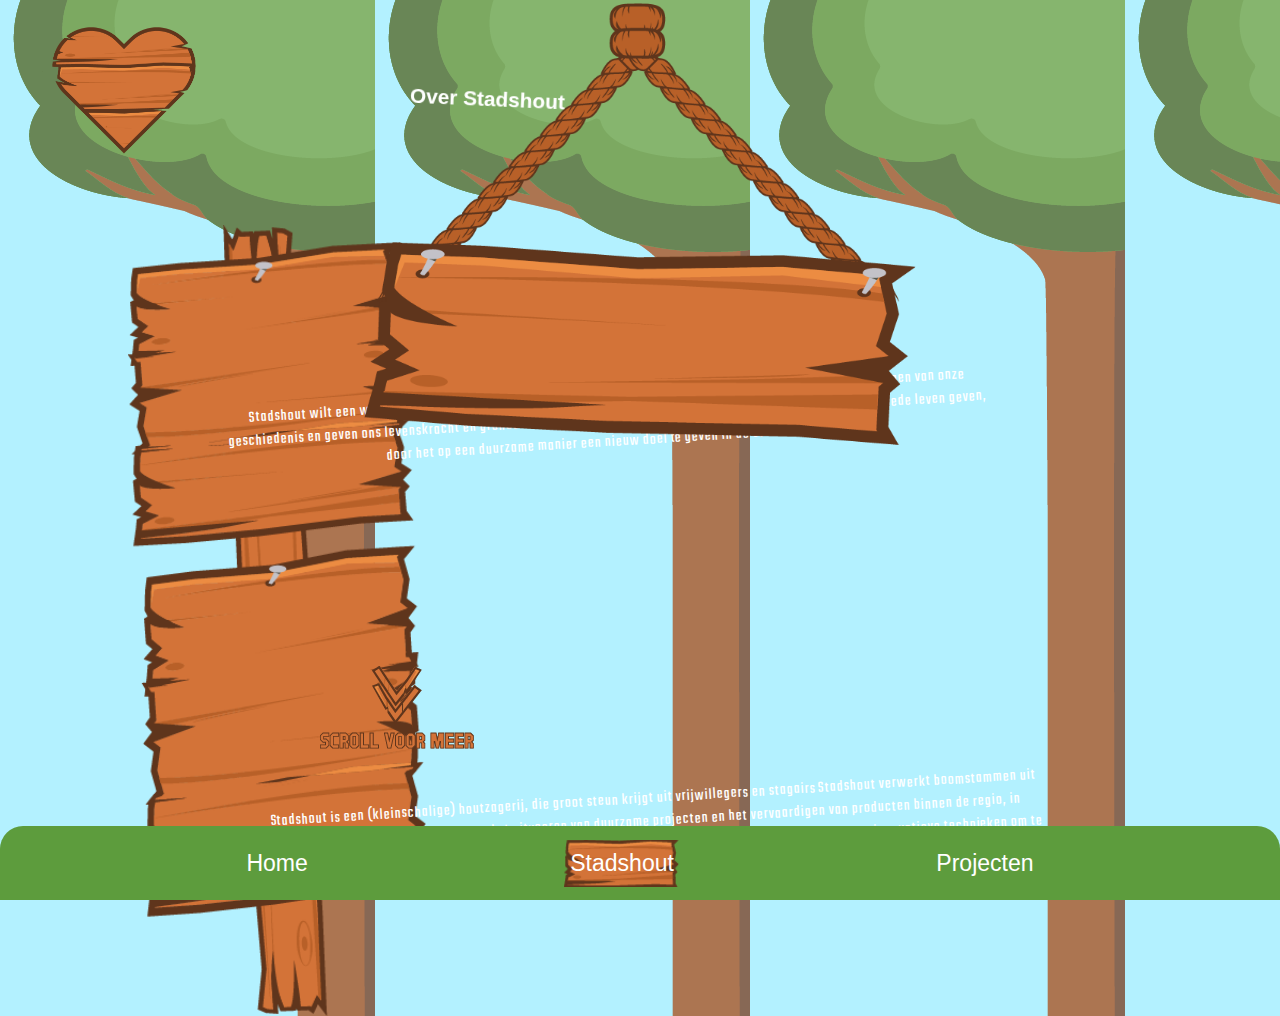
==== over_stadshout.html @ ace2f5f7 "Add files via upload" ====
<!DOCTYPE html>
<html lang="nl">
<head>
    <meta charset="UTF-8">
    <link rel="stylesheet" href="delievegroenestad.css">
    <link rel="javasheet"  href="nav-java.js">
    <link rel="stylesheet" href="https://fonts.cdnfonts.com/css/signwood">
    <link rel="preconnect" href="https://fonts.googleapis.com">
    <link rel="preconnect" href="https://fonts.gstatic.com" crossorigin>
    <link href="https://fonts.googleapis.com/css2?family=Teko:wght@300..700&display=swap" rel="stylesheet">
    <meta name="viewport" content="width=device-width, initial-scale=1.0">
    <title>Amsterdam Houdt van Hout</title>
</head>

<body>
    <header>

        <img src="afbeeldingen/logo.png" class="logo" alt="logo">

    
    <div class="titel">   
        <div>
        <img class="titel-bord" src="afbeeldingen/title-bord.png" alt="titel-bord">
        <h2 class="titel-tekst-1">Over Stadshout</h2>
        </div>
    </div>    

    </header>


<main>

    <div>
        <img class="houten-balk-2" src="afbeeldingen/tekst-bord-semilang.png" alt="text-achtergrond-2">
        <div class="over-tekst-1">
            <p>
                Stadshout wilt een wereld waar mensen beseffen dat bomen onlosmakelijk met ons verbonden zijn. 
                Ze zijn getuigen van onze geschiedenis en geven ons levenskracht en grondstoffen.
                Stadshout wilt bomen die gekapt moeten worden een tweede leven geven, 
                door het op een duurzame manier een nieuw doel te geven in de stad en regio.
            </p>
        </div>
        <div class="over-tekst-2">
            <p>
                Stadshout is een (kleinschalige) houtzagerij, 
                die groot steun krijgt uit vrijwillegers en stagairs 

                Stadshout verwerkt boomstammen uit Amsterdam tot bruikbaar hout voor het uitvoeren van duurzame projecten 
                en het vervaardigen van producten binnen de regio, in samenwerking met verschillende lokale partners. 
                Daarbij zet Stadshout zich in voor het onderzoeken van innovatieve technieken
                om te zorgen dat het hout zo goed mogelijk wordt hergebruikt en geen enkele snipper verspild wordt.
            </p>
        </div>
    </div>

    <div id="scroll">
            <img class="scroll-voor-meer" src="afbeeldingen/scroll-voor-meer.png" alt="scroll-voor-meer"> 
    </div>

    
</main>

<footer>

    <nav>
        <!-- met div's ipv ul -->
        <div id="myDIV" class="myDIV">
            <a href="index.html" class="btn">Home</a>
            <a href="over_stadshout.html" class="btn active">Stadshout</a>
            <a href="projecten.html" class="btn">Projecten</a>
        </div>
    </nav>   
    
</footer>

</body>

</html>
---- delievegroenestad.css ----
body {
    font-family: "teko", arial;
    color: white;
    background-color:#b3f1ff;
    background-image: url("afbeeldingen/boom-lang.png");
    margin:0%;
}

.logo {
    position: fixed;
    z-index: 2;
    max-width: 17%;
    top: 15px;
    left: 15px;
}

h1 {
    position: fixed;
    font-family: "signwood", sans-serif;
    text-align: center;
    font-size: 1.5em;
    line-height: 1em;
    width: 40%;
    margin-top: 1em;
    left: 30%;
    color: white;
     color: #d37338; 
    /*-webkit-text-stroke: 0.1px #5f351c; /*outline van de tekst, maar de tekst is te klein om dit te laten werken*/
    text-shadow: -1.5px -1.5px 0 #5f351c, 1.5px -1.5px 0 #5f351c, -1.5px 1.5px 0 #5f351c, 1.5px 1.5px 0 #5f351c;

}

.titel-bord {
    position: fixed;
    z-index: 1;
    max-width: 50%;
    top:-2px;
    left: 25%;
    right: 25%;
}

.titel-tekst-1 {
    position: fixed;
    z-index: 2;
    left: 32%;
    top: 70px;
    text-align: center;
    font-family: "signwood", sans-serif;
    font-size: 1.3em;
    rotate: 2.5deg;
}

.titel-tekst-2 {
    position: fixed;
    z-index: 2;
    left: 38%;
    top: 70px;
    text-align: center;
    font-family: "signwood", sans-serif;
    font-size: 1.3em;
    rotate: 2.5deg;
}

.houten-balk {
    position: relative;
    z-index: -1;
}

.intro-titel {
    font-family: "signwood", sans-serif;
    font-size: 1.9em;
    position: absolute;
    max-width: 60%;
    rotate: -4deg;
    top: 22.5%;
    left: 17%;
}

.intro-tekst {
    text-align: center;
    position: absolute;
    letter-spacing: 1px;
    max-width: 55%;
    rotate: -3.5deg;
    top: 45%;
    left: 17.5%;
    right: 27.5%;
    color: white;
}

.houten-balk-2 {
    position: relative;
    z-index: -1;
    left: 10%;
    top: 225px;
    right:auto;
    width: 300px;
}

.over-tekst-1 {
    text-align: center;
    position: absolute;
    letter-spacing: 1px;
    max-width: 60%;
    rotate: -3.5deg;
    top: 41%;
    left: 17.5%;
    color: white;
}

.over-tekst-2 {
    text-align: center;
    position: absolute;
    letter-spacing: 1px;
    max-width: 63%;
    rotate: -3.5deg;
    top: 85.7%;
    left: 19.7%;
    color: white;
}

.houten-balk-lang {
    position: relative;
    z-index: -1;
    left: 10%;
    top: 225px;
    right:auto;
    width: 310px;
}

#floated{
    float: left;
    width: 110px;
}

#project-tekst-1 {
    text-align: left;
    position: absolute;
    letter-spacing: 1px;
    max-width: 62.5%;
    rotate: -3.5deg;
    margin-top: 0;
    top: 42%;
    left: 16%;
    color: white;
}

#project-tekst-1 p {
    margin-top: 0em;
}


.muziek-doosjes {
    width: 100px;
    left: 50px;
}

#floated-2{
    float:right;
    width: 100px;
}

#project-tekst-2 {
    text-align: left;
    position: absolute;
    letter-spacing: 1px;
    max-width: 60%;
    rotate: -3.5deg;
    top: 86%;
    left: 21.5%;
    color: white;
}

#project-tekst-2 p {
    margin-top: 0.7em;
}

.sleutel-hangers {
    width: 100px;
    left: 50px;
}

#project-tekst-3 {
    text-align: left;
    position: absolute;
    letter-spacing: 1px;
    max-width: 60%;
    rotate: -3.5deg;
    top: 130.5%;
    left: 25%;
    color: white;
}

#scroll {
    z-index: 5;
    position: fixed;
    opacity: 100;
    top: 74%;
    width: 100%;
    left: 25%;
    transition: top 0.3s;
  }

  #content {
    position: fixed;
    top: 0;
    left: 0;
    right: 0;
    background-color: #000;
    color: #fff;
    padding: 10px;
 }
 h4 {
    margin-top: 100px;
 }

footer {
    position: fixed;
    top: 100%;
    font-family: "signwood", sans-serif;
    font-size: larger;
}

/* nav, niet gebruikt ivm met javascript
nav {
    padding-top: 0.7em;
    padding-bottom: 0.7em;
    background-color:#5d9c3d;
    border-top-left-radius: 1.2em;
    border-top-right-radius: 1.2em;
    position: fixed;
    bottom: 0;
    width: 100%;
}

nav ul {
    display: flex;
    justify-content: space-evenly;
    align-items: center;
    margin: 0em;
    padding-left: 0.7em;
    list-style-type: none;
    transition-timing-function: ease;
  }

nav li {
    color:white;
    max-width: 20%;
    text-align: center;

}

nav a {
    color:white;
    text-align: center;
    text-decoration: none;
}

.nav-link:visited {
    color: white;
} 
*/

.myDIV { /* stijl van de div algemeen */
    display: flex;
    position: fixed;
    justify-content: space-evenly;
    list-style-type: none;
    padding-top: 0.7em;
    padding-bottom: 0.7em;
    background-color:#5d9c3d;
    border-top-left-radius: 1.2em;
    border-top-right-radius: 1.2em;
    bottom: 0;
    width: 100%;
    margin: 0;
}

/* stijl van de "button" */
.btn {
    padding: 10px 16px;
    font-family: "signwood", sans-serif;
    font-size: larger;
    color:white;
    max-width: 25%;
    text-align: center;
    text-decoration: none;
}

.btn a:visited {
    padding: 10px 16px;
    cursor: pointer;
    font-family: "signwood", sans-serif;
    font-size: larger;
    color:white;
    max-width: 25%;
    text-align: center;
    text-decoration: none;
}

/* stijl van de  active class en buttons */
.active {
    background-image: url("afbeeldingen/balkje-nav-home-recht.png");
    background-repeat: no-repeat;
    background-size: 85%;
    background-position-y:center;
    background-position-x:center;
    font-family: "signwood", sans-serif;
    font-size: larger;
    color:white;
    max-width: 25%;
    text-align: center;
    text-decoration: none;
}

#copy-right{
    padding: 3rem;
    margin-top: 0px;
	padding-top: 1em;
    padding-bottom: 1em;
    text-align: center;
	background-color: rgba(42, 76, 145);

}
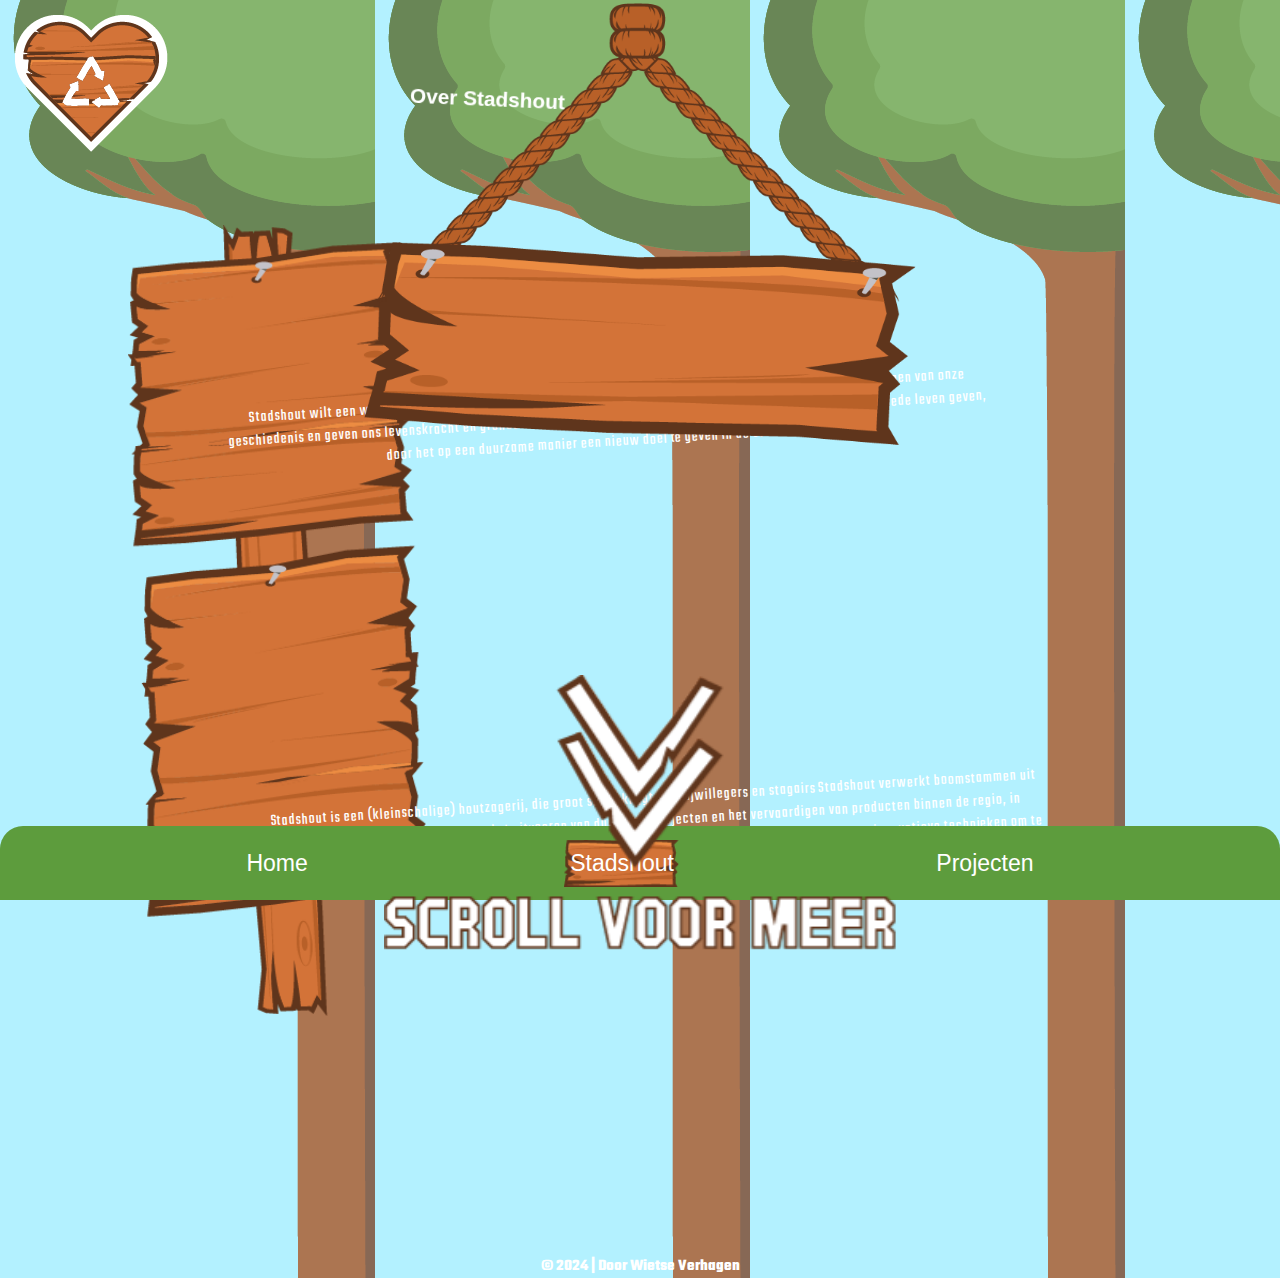
==== commit 3ac3ed9f: "Add files via upload" ====
--- a/over_stadshout.html
+++ b/over_stadshout.html
@@ -10,14 +10,15 @@
     <link href="https://fonts.googleapis.com/css2?family=Teko:wght@300..700&display=swap" rel="stylesheet">
     <meta name="viewport" content="width=device-width, initial-scale=1.0">
     <title>Amsterdam Houdt van Hout</title>
+    <link rel="icon" type="image/x-icon" href="afbeeldingen/favicon.ico">
 </head>
 
 <body>
+
     <header>
-
-        <img src="afbeeldingen/logo.png" class="logo" alt="logo">
-
-    
+        <a href="index.html">
+            <img src="afbeeldingen/logo-recycle.png" class="logo" alt="logo">
+            </a>
     <div class="titel">   
         <div>
         <img class="titel-bord" src="afbeeldingen/title-bord.png" alt="titel-bord">
@@ -53,11 +54,10 @@
         </div>
     </div>
 
-    <div id="scroll">
-            <img class="scroll-voor-meer" src="afbeeldingen/scroll-voor-meer.png" alt="scroll-voor-meer"> 
-    </div>
-
-    
+    <img id="myImage" src="afbeeldingen/scroll-voor-meer-wit.png" alt="Image to hide on scroll">
+    <h4 class="copy-right"> 
+        © 2024 | Door Wietse Verhagen
+      </h4> 
 </main>
 
 <footer>
--- a/delievegroenestad.css
+++ b/delievegroenestad.css
@@ -3,7 +3,7 @@
     color: white;
     background-color:#b3f1ff;
     background-image: url("afbeeldingen/boom-lang.png");
-    margin:0%;
+    margin:0em;
 }
 
 .logo {
@@ -47,7 +47,7 @@
     text-align: center;
     font-family: "signwood", sans-serif;
     font-size: 1.3em;
-    rotate: 2.5deg;
+    transform: rotate(2.5deg);
 }
 
 .titel-tekst-2 {
@@ -58,7 +58,7 @@
     text-align: center;
     font-family: "signwood", sans-serif;
     font-size: 1.3em;
-    rotate: 2.5deg;
+    transform: rotate(2.5deg);
 }
 
 .houten-balk {
@@ -71,7 +71,7 @@
     font-size: 1.9em;
     position: absolute;
     max-width: 60%;
-    rotate: -4deg;
+    transform: rotate(-4deg);
     top: 22.5%;
     left: 17%;
 }
@@ -81,7 +81,7 @@
     position: absolute;
     letter-spacing: 1px;
     max-width: 55%;
-    rotate: -3.5deg;
+    transform: rotate(-3.5deg);
     top: 45%;
     left: 17.5%;
     right: 27.5%;
@@ -102,7 +102,7 @@
     position: absolute;
     letter-spacing: 1px;
     max-width: 60%;
-    rotate: -3.5deg;
+    transform: rotate(-3.5deg);
     top: 41%;
     left: 17.5%;
     color: white;
@@ -113,7 +113,7 @@
     position: absolute;
     letter-spacing: 1px;
     max-width: 63%;
-    rotate: -3.5deg;
+    transform: rotate(-3.5deg);
     top: 85.7%;
     left: 19.7%;
     color: white;
@@ -138,7 +138,7 @@
     position: absolute;
     letter-spacing: 1px;
     max-width: 62.5%;
-    rotate: -3.5deg;
+    transform: rotate(-3.5deg);
     margin-top: 0;
     top: 42%;
     left: 16%;
@@ -165,7 +165,7 @@
     position: absolute;
     letter-spacing: 1px;
     max-width: 60%;
-    rotate: -3.5deg;
+    transform: rotate(-3.5deg);
     top: 86%;
     left: 21.5%;
     color: white;
@@ -185,34 +185,29 @@
     position: absolute;
     letter-spacing: 1px;
     max-width: 60%;
-    rotate: -3.5deg;
+    transform: rotate(-3.5deg);
     top: 130.5%;
     left: 25%;
     color: white;
 }
 
-#scroll {
-    z-index: 5;
-    position: fixed;
-    opacity: 100;
-    top: 74%;
-    width: 100%;
-    left: 25%;
-    transition: top 0.3s;
+#myImage {
+    opacity: 1;
+    z-index: 10;
+    position: fixed;
+    top: 75%;
+    width: 40%;
+    left: 30%;
+    animation: mymove 2s;
+    animation-iteration-count: 1;
+    animation-delay: 5s;
+    animation-fill-mode: forwards;
   }
-
-  #content {
-    position: fixed;
-    top: 0;
-    left: 0;
-    right: 0;
-    background-color: #000;
-    color: #fff;
-    padding: 10px;
- }
- h4 {
-    margin-top: 100px;
- }
+  
+  @keyframes mymove {
+    from {opacity: 1;}
+    to {opacity: 0;}
+  }
 
 footer {
     position: fixed;
@@ -313,12 +308,25 @@
     text-decoration: none;
 }
 
-#copy-right{
-    padding: 3rem;
-    margin-top: 0px;
-	padding-top: 1em;
-    padding-bottom: 1em;
-    text-align: center;
-	background-color: rgba(42, 76, 145);
-
+.copy-right {
+    text-align: center;
+    position: absolute;
+    bottom: -42%;
+    width: 70%;
+    left: 15%;
+    color: white;
+}
+
+.copy-right-2 {
+    text-align: center;
+    position: absolute;
+    bottom: -89%;
+    width: 70%;
+    left: 15%;
+    color: white;
+}
+
+h4 {
+    margin: 0;
+    padding: 0;
 }